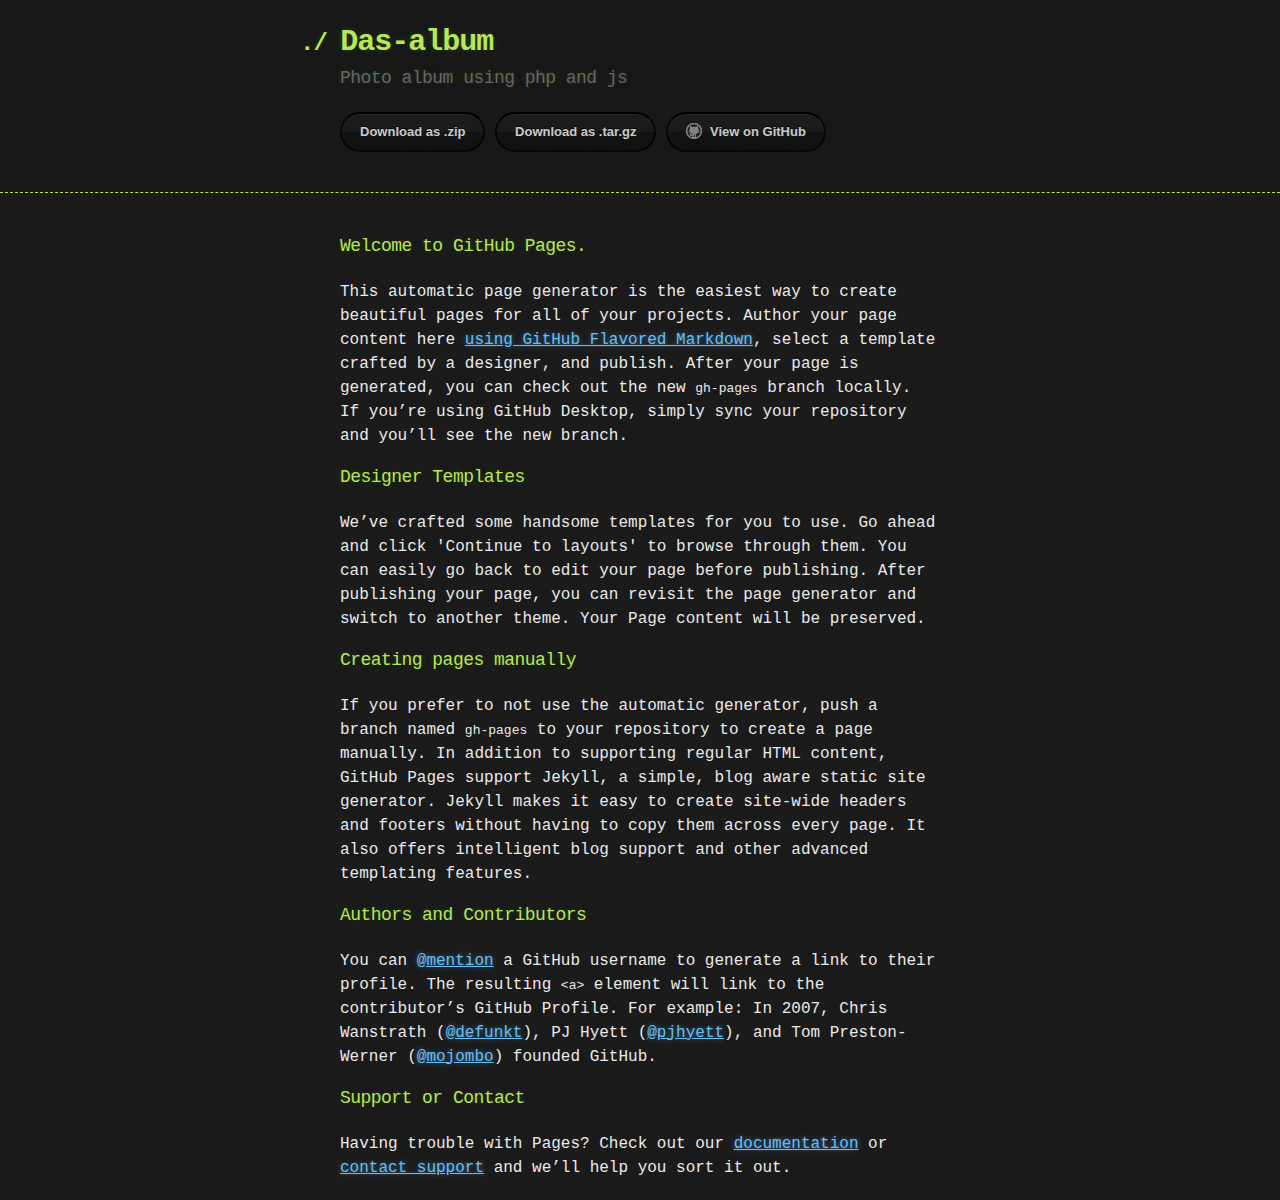
==== index.html @ 13e3c09c "Create gh-pages branch via GitHub" ====
<!DOCTYPE html>
<html>
  <head>
    <meta charset='utf-8'>
    <meta http-equiv="X-UA-Compatible" content="chrome=1">

    <link rel="stylesheet" type="text/css" href="stylesheets/stylesheet.css" media="screen">
    <link rel="stylesheet" type="text/css" href="stylesheets/github-dark.css" media="screen">
    <link rel="stylesheet" type="text/css" href="stylesheets/print.css" media="print">

    <title>Das-album by serby2016</title>
  </head>

  <body>

    <header>
      <div class="container">
        <h1>Das-album</h1>
        <h2>Photo album using php and js</h2>

        <section id="downloads">
          <a href="https://github.com/serby2016/das-album/zipball/master" class="btn">Download as .zip</a>
          <a href="https://github.com/serby2016/das-album/tarball/master" class="btn">Download as .tar.gz</a>
          <a href="https://github.com/serby2016/das-album" class="btn btn-github"><span class="icon"></span>View on GitHub</a>
        </section>
      </div>
    </header>

    <div class="container">
      <section id="main_content">
        <h3>
<a id="welcome-to-github-pages" class="anchor" href="#welcome-to-github-pages" aria-hidden="true"><span class="octicon octicon-link"></span></a>Welcome to GitHub Pages.</h3>

<p>This automatic page generator is the easiest way to create beautiful pages for all of your projects. Author your page content here <a href="https://guides.github.com/features/mastering-markdown/">using GitHub Flavored Markdown</a>, select a template crafted by a designer, and publish. After your page is generated, you can check out the new <code>gh-pages</code> branch locally. If you’re using GitHub Desktop, simply sync your repository and you’ll see the new branch.</p>

<h3>
<a id="designer-templates" class="anchor" href="#designer-templates" aria-hidden="true"><span class="octicon octicon-link"></span></a>Designer Templates</h3>

<p>We’ve crafted some handsome templates for you to use. Go ahead and click 'Continue to layouts' to browse through them. You can easily go back to edit your page before publishing. After publishing your page, you can revisit the page generator and switch to another theme. Your Page content will be preserved.</p>

<h3>
<a id="creating-pages-manually" class="anchor" href="#creating-pages-manually" aria-hidden="true"><span class="octicon octicon-link"></span></a>Creating pages manually</h3>

<p>If you prefer to not use the automatic generator, push a branch named <code>gh-pages</code> to your repository to create a page manually. In addition to supporting regular HTML content, GitHub Pages support Jekyll, a simple, blog aware static site generator. Jekyll makes it easy to create site-wide headers and footers without having to copy them across every page. It also offers intelligent blog support and other advanced templating features.</p>

<h3>
<a id="authors-and-contributors" class="anchor" href="#authors-and-contributors" aria-hidden="true"><span class="octicon octicon-link"></span></a>Authors and Contributors</h3>

<p>You can <a href="https://github.com/blog/821" class="user-mention">@mention</a> a GitHub username to generate a link to their profile. The resulting <code>&lt;a&gt;</code> element will link to the contributor’s GitHub Profile. For example: In 2007, Chris Wanstrath (<a href="https://github.com/defunkt" class="user-mention">@defunkt</a>), PJ Hyett (<a href="https://github.com/pjhyett" class="user-mention">@pjhyett</a>), and Tom Preston-Werner (<a href="https://github.com/mojombo" class="user-mention">@mojombo</a>) founded GitHub.</p>

<h3>
<a id="support-or-contact" class="anchor" href="#support-or-contact" aria-hidden="true"><span class="octicon octicon-link"></span></a>Support or Contact</h3>

<p>Having trouble with Pages? Check out our <a href="https://help.github.com/pages">documentation</a> or <a href="https://github.com/contact">contact support</a> and we’ll help you sort it out.</p>
      </section>
    </div>

    
  </body>
</html>
---- stylesheets/stylesheet.css ----
body {
  margin: 0;
  padding: 0;
  background: #151515 url("../images/bkg.png") 0 0;
  color: #eaeaea;
  font: 16px;
  line-height: 1.5;
  font-family: Monaco, "Bitstream Vera Sans Mono", "Lucida Console", Terminal, monospace;
}

/* General & 'Reset' Stuff */

.container {
  width: 90%;
  max-width: 600px;
  margin: 0 auto;
}

section {
  display: block;
  margin: 0 0 20px 0;
}

h1, h2, h3, h4, h5, h6 {
  margin: 0 0 20px;
}

li {
  line-height: 1.4 ;
}

/* Header, <header>
   header   - container
   h1       - project name
   h2       - project description
*/

header {
  background: rgba(0, 0, 0, 0.1);
  width: 100%;
  border-bottom: 1px dashed #b5e853;
  padding: 20px 0;
  margin: 0 0 40px 0;
}

header h1 {
  font-size: 30px;
  line-height: 1.5;
  margin: 0 0 0 -40px;
  font-weight: bold;
  font-family: Monaco, "Bitstream Vera Sans Mono", "Lucida Console", Terminal, monospace;
  color: #b5e853;
  text-shadow: 0 1px 1px rgba(0, 0, 0, 0.1),
               0 0 5px rgba(181, 232, 83, 0.1),
               0 0 10px rgba(181, 232, 83, 0.1);
  letter-spacing: -1px;
  -webkit-font-smoothing: antialiased;
}

header h1:before {
  content: "./ ";
  font-size: 24px;
}

header h2 {
  font-size: 18px;
  font-weight: 300;
  color: #666;
}

#downloads .btn {
  display: inline-block;
  text-align: center;
  margin: 0;
}

/* Main Content
*/

#main_content {
  width: 100%;
  -webkit-font-smoothing: antialiased;
}
section img {
  max-width: 100%
}

h1, h2, h3, h4, h5, h6 {
  font-weight: normal;
  font-family: Monaco, "Bitstream Vera Sans Mono", "Lucida Console", Terminal, monospace;
  color: #b5e853;
  letter-spacing: -0.03em;
  text-shadow: 0 1px 1px rgba(0, 0, 0, 0.1),
               0 0 5px rgba(181, 232, 83, 0.1),
               0 0 10px rgba(181, 232, 83, 0.1);
}

#main_content h1 {
  font-size: 30px;
}

#main_content h2 {
  font-size: 24px;
}

#main_content h3 {
  font-size: 18px;
}

#main_content h4 {
  font-size: 14px;
}

#main_content h5 {
  font-size: 12px;
  text-transform: uppercase;
  margin: 0 0 5px 0;
}

#main_content h6 {
  font-size: 12px;
  text-transform: uppercase;
  color: #999;
  margin: 0 0 5px 0;
}

dt {
  font-style: italic;
  font-weight: bold;
}

ul li {
  list-style: none;
}

ul li:before {
  content: ">>";
  font-family: Monaco, "Bitstream Vera Sans Mono", "Lucida Console", Terminal, monospace;
  font-size: 13px;
  color: #b5e853;
  margin-left: -37px;
  margin-right: 21px;
  line-height: 16px;
}

blockquote {
  color: #aaa;
  padding-left: 10px;
  border-left: 1px dotted #666;
}

pre {
  background: rgba(0, 0, 0, 0.9);
  border: 1px solid rgba(255, 255, 255, 0.15);
  padding: 10px;
  font-size: 14px;
  color: #b5e853;
  border-radius: 2px;
  -moz-border-radius: 2px;
  -webkit-border-radius: 2px;
  text-wrap: normal;
  overflow: auto;
  overflow-y: hidden;
}

table {
  width: 100%;
  margin: 0 0 20px 0;
}

th {
  text-align: left;
  border-bottom: 1px dashed #b5e853;
  padding: 5px 10px;
}

td {
  padding: 5px 10px;
}

hr {
  height: 0;
  border: 0;
  border-bottom: 1px dashed #b5e853;
  color: #b5e853;
}

/* Buttons
*/

.btn {
  display: inline-block;
  background: -webkit-linear-gradient(top, rgba(40, 40, 40, 0.3), rgba(35, 35, 35, 0.3) 50%, rgba(10, 10, 10, 0.3) 50%, rgba(0, 0, 0, 0.3));
  padding: 8px 18px;
  border-radius: 50px;
  border: 2px solid rgba(0, 0, 0, 0.7);
  border-bottom: 2px solid rgba(0, 0, 0, 0.7);
  border-top: 2px solid rgba(0, 0, 0, 1);
  color: rgba(255, 255, 255, 0.8);
  font-family: Helvetica, Arial, sans-serif;
  font-weight: bold;
  font-size: 13px;
  text-decoration: none;
  text-shadow: 0 -1px 0 rgba(0, 0, 0, 0.75);
  box-shadow: inset 0 1px 0 rgba(255, 255, 255, 0.05);
}

.btn:hover {
  background: -webkit-linear-gradient(top, rgba(40, 40, 40, 0.6), rgba(35, 35, 35, 0.6) 50%, rgba(10, 10, 10, 0.8) 50%, rgba(0, 0, 0, 0.8));
}

.btn .icon {
  display: inline-block;
  width: 16px;
  height: 16px;
  margin: 1px 8px 0 0;
  float: left;
}

.btn-github .icon {
  opacity: 0.6;
  background: url("../images/blacktocat.png") 0 0 no-repeat;
}

/* Links
   a, a:hover, a:visited
*/

a {
  color: #63c0f5;
  text-shadow: 0 0 5px rgba(104, 182, 255, 0.5);
}

/* Clearfix */

.cf:before, .cf:after {
  content:"";
  display:table;
}

.cf:after {
  clear:both;
}

.cf {
  zoom:1;
}
---- stylesheets/github-dark.css ----
/*
   Copyright 2014 GitHub Inc.

   Licensed under the Apache License, Version 2.0 (the "License");
   you may not use this file except in compliance with the License.
   You may obtain a copy of the License at

       http://www.apache.org/licenses/LICENSE-2.0

   Unless required by applicable law or agreed to in writing, software
   distributed under the License is distributed on an "AS IS" BASIS,
   WITHOUT WARRANTIES OR CONDITIONS OF ANY KIND, either express or implied.
   See the License for the specific language governing permissions and
   limitations under the License.

*/

.pl-c /* comment */ {
  color: #969896;
}

.pl-c1      /* constant, markup.raw, meta.diff.header, meta.module-reference, meta.property-name, support, support.constant, support.variable, variable.other.constant */,
.pl-s .pl-v /* string variable */ {
  color: #0099cd;
}

.pl-e  /* entity */,
.pl-en /* entity.name */ {
  color: #9774cb;
}

.pl-s .pl-s1 /* string source */,
.pl-smi      /* storage.modifier.import, storage.modifier.package, storage.type.java, variable.other, variable.parameter.function */ {
  color: #ddd;
}

.pl-ent /* entity.name.tag */ {
  color: #7bcc72;
}

.pl-k /* keyword, storage, storage.type */ {
  color: #cc2372;
}

.pl-pds              /* punctuation.definition.string, string.regexp.character-class */,
.pl-s                /* string */,
.pl-s .pl-pse .pl-s1 /* string punctuation.section.embedded source */,
.pl-sr               /* string.regexp */,
.pl-sr .pl-cce       /* string.regexp constant.character.escape */,
.pl-sr .pl-sra       /* string.regexp string.regexp.arbitrary-repitition */,
.pl-sr .pl-sre       /* string.regexp source.ruby.embedded */ {
  color: #3c66e2;
}

.pl-v /* variable */ {
  color: #fb8764;
}

.pl-id /* invalid.deprecated */ {
  color: #e63525;
}

.pl-ii /* invalid.illegal */ {
  background-color: #e63525;
  color: #f8f8f8;
}

.pl-sr .pl-cce /* string.regexp constant.character.escape */ {
  color: #7bcc72;
  font-weight: bold;
}

.pl-ml /* markup.list */ {
  color: #c26b2b;
}

.pl-mh        /* markup.heading */,
.pl-mh .pl-en /* markup.heading entity.name */,
.pl-ms        /* meta.separator */ {
  color: #264ec5;
  font-weight: bold;
}

.pl-mq /* markup.quote */ {
  color: #00acac;
}

.pl-mi /* markup.italic */ {
  color: #ddd;
  font-style: italic;
}

.pl-mb /* markup.bold */ {
  color: #ddd;
  font-weight: bold;
}

.pl-md /* markup.deleted, meta.diff.header.from-file */ {
  background-color: #ffecec;
  color: #bd2c00;
}

.pl-mi1 /* markup.inserted, meta.diff.header.to-file */ {
  background-color: #eaffea;
  color: #55a532;
}

.pl-mdr /* meta.diff.range */ {
  color: #9774cb;
  font-weight: bold;
}

.pl-mo /* meta.output */ {
  color: #264ec5;
}
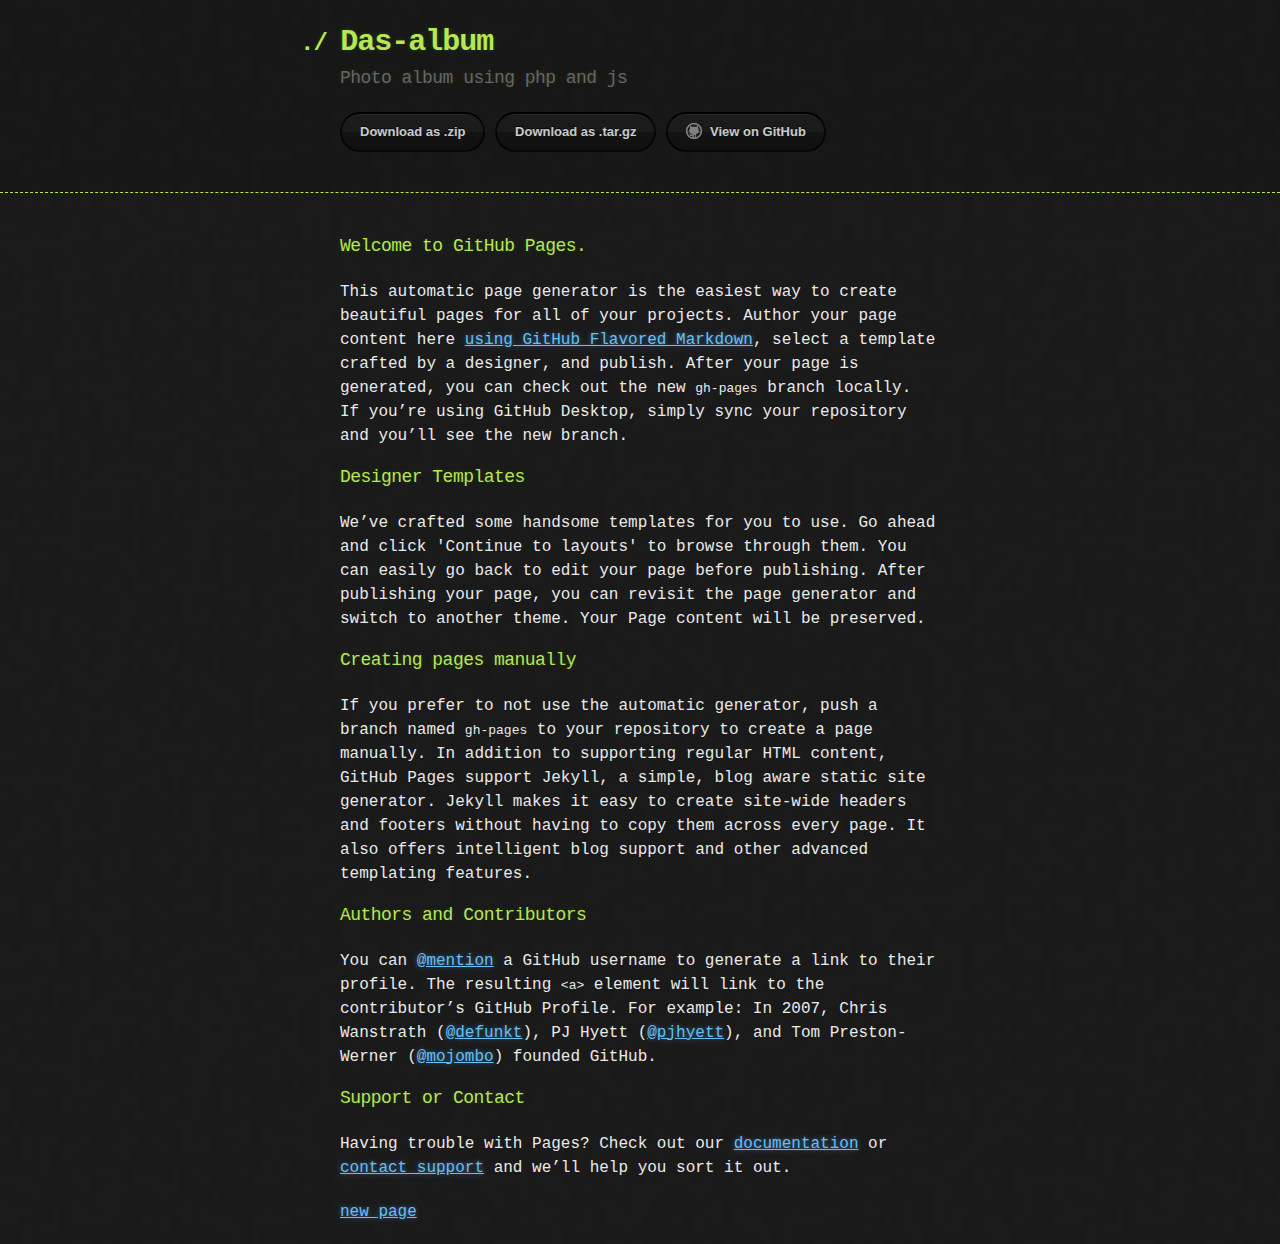
==== commit f917240e: "first page" ====
--- a/index.html
+++ b/index.html
@@ -53,6 +53,9 @@
 
 <p>Having trouble with Pages? Check out our <a href="https://help.github.com/pages">documentation</a> or <a href="https://github.com/contact">contact support</a> and we’ll help you sort it out.</p>
       </section>
+        <section> 
+            <a href="new.html">new page</a>
+        </section>
     </div>
 
     
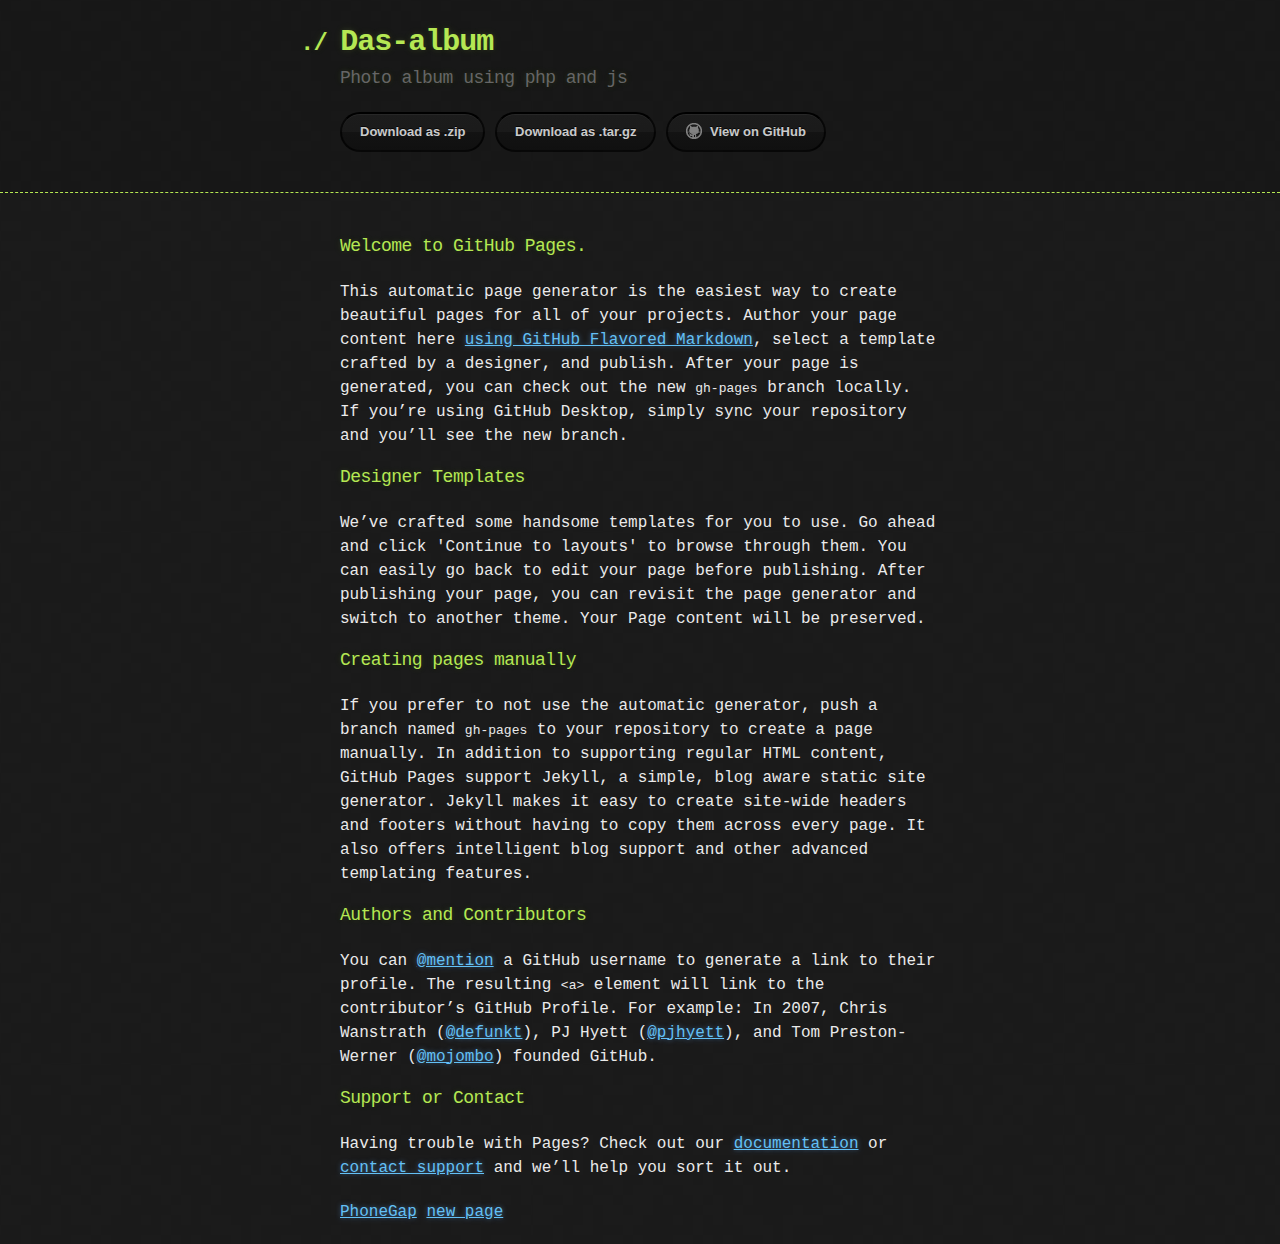
==== commit e3c96c98: "first example" ====
--- a/index.html
+++ b/index.html
@@ -54,6 +54,7 @@
 <p>Having trouble with Pages? Check out our <a href="https://help.github.com/pages">documentation</a> or <a href="https://github.com/contact">contact support</a> and we’ll help you sort it out.</p>
       </section>
         <section> 
+            <a href="phoneGap/index.html">PhoneGap</a>
             <a href="new.html">new page</a>
         </section>
     </div>
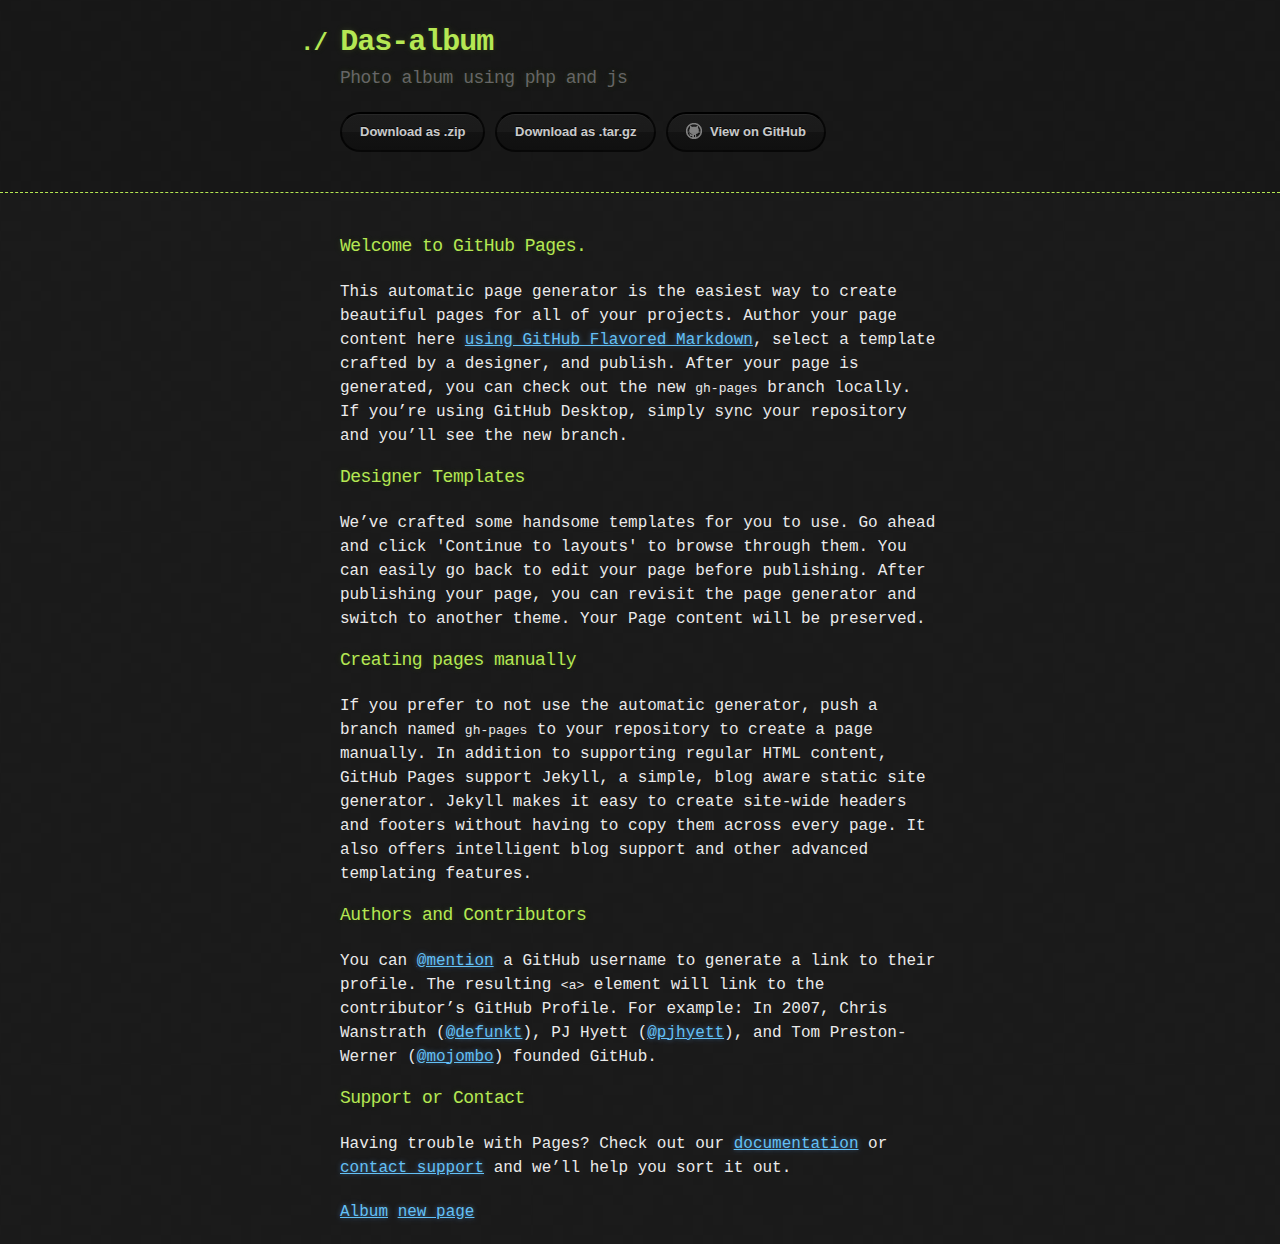
==== commit 4572ba0b: "first example" ====
--- a/index.html
+++ b/index.html
@@ -54,7 +54,7 @@
 <p>Having trouble with Pages? Check out our <a href="https://help.github.com/pages">documentation</a> or <a href="https://github.com/contact">contact support</a> and we’ll help you sort it out.</p>
       </section>
         <section> 
-            <a href="phoneGap/index.html">PhoneGap</a>
+            <a href="album.html">Album</a>
             <a href="new.html">new page</a>
         </section>
     </div>
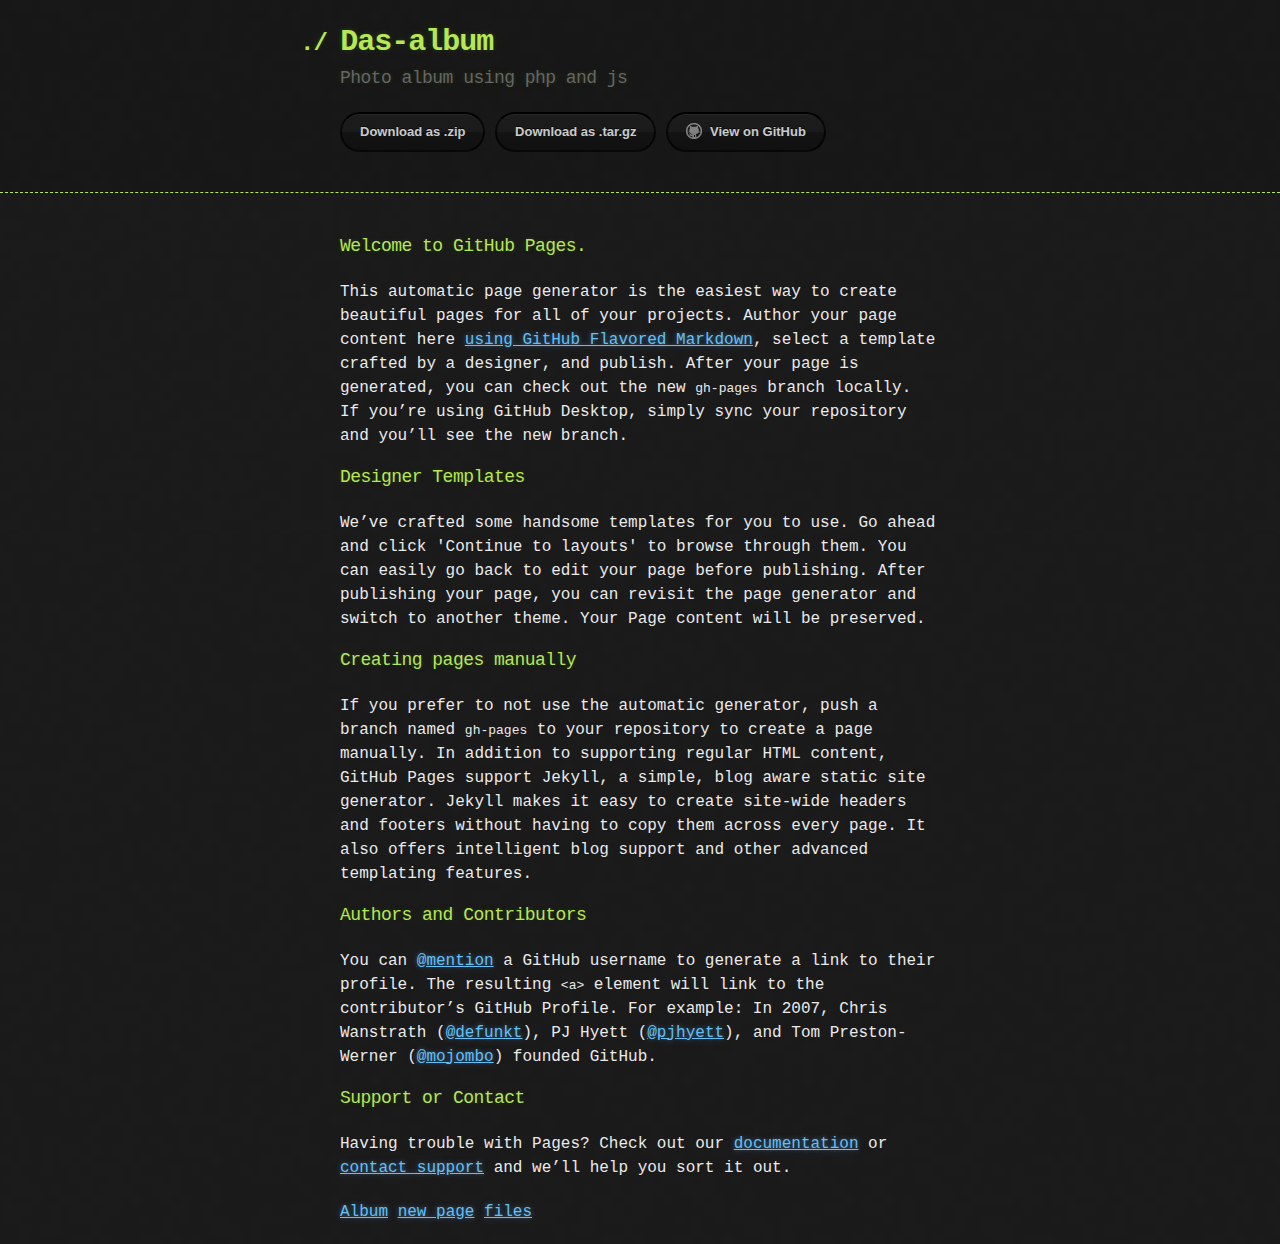
==== commit 2f4b76eb: "fileread" ====
--- a/index.html
+++ b/index.html
@@ -56,6 +56,7 @@
         <section> 
             <a href="album.html">Album</a>
             <a href="new.html">new page</a>
+            <a href="album/readFiles.html">files</a>
         </section>
     </div>
 
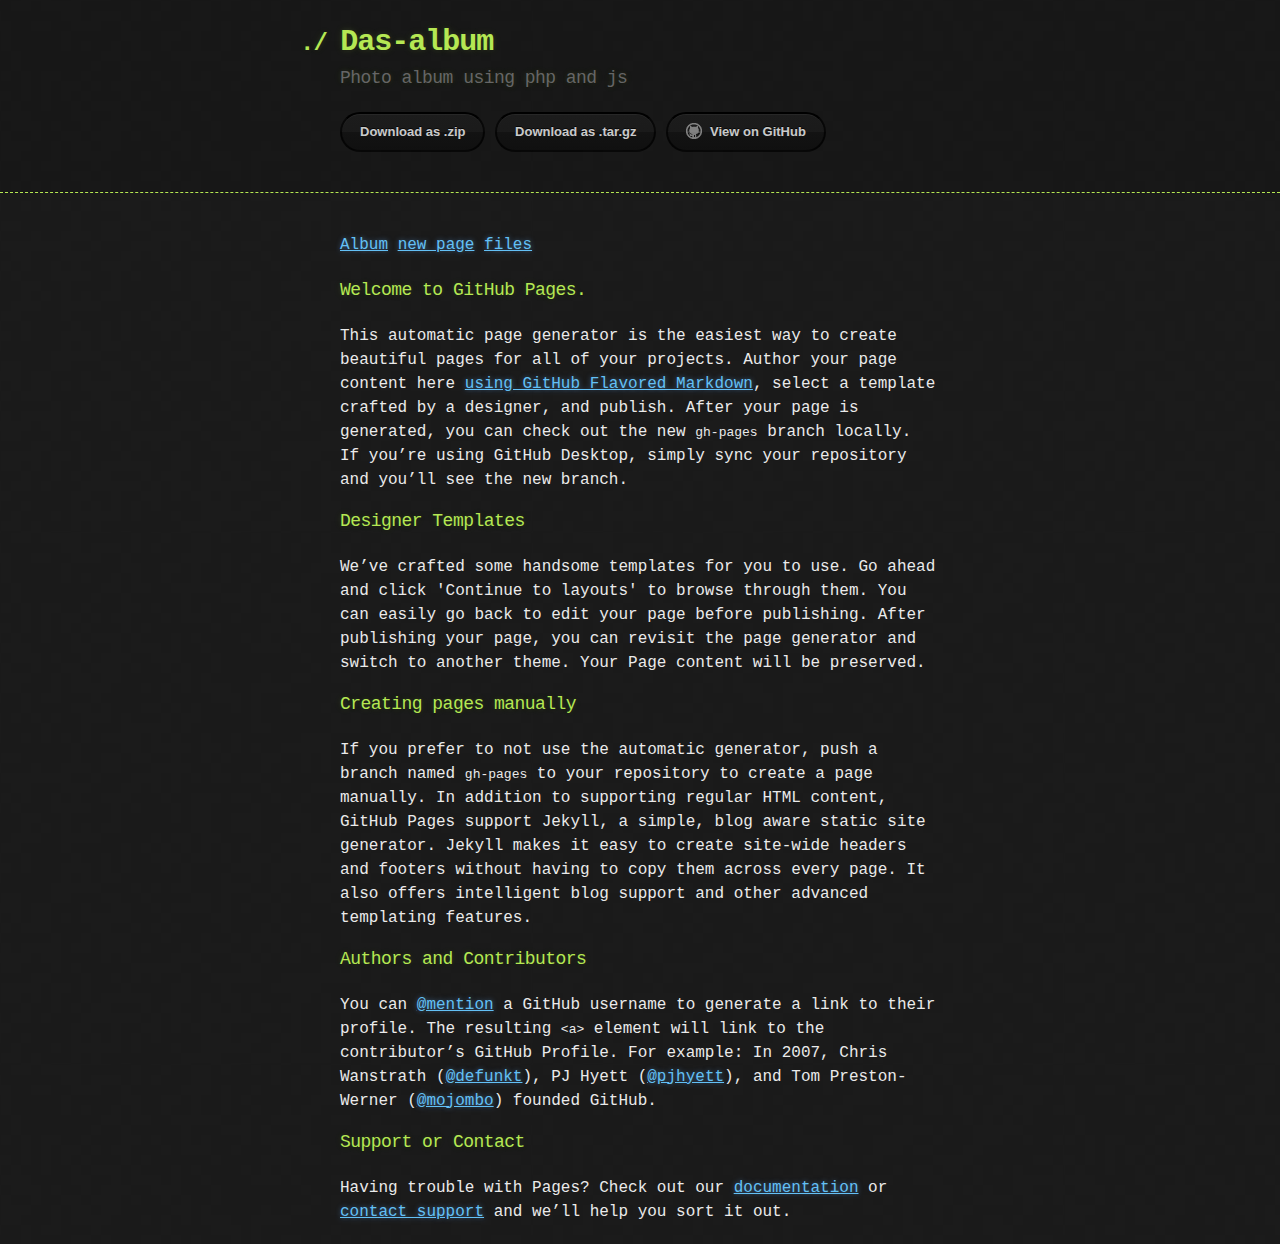
==== commit 13f7c99a: "fileread" ====
--- a/index.html
+++ b/index.html
@@ -27,6 +27,11 @@
     </header>
 
     <div class="container">
+        <section> 
+            <a href="album.html">Album</a>
+            <a href="new.html">new page</a>
+            <a href="album/mobile.html">files</a>
+        </section>
       <section id="main_content">
         <h3>
 <a id="welcome-to-github-pages" class="anchor" href="#welcome-to-github-pages" aria-hidden="true"><span class="octicon octicon-link"></span></a>Welcome to GitHub Pages.</h3>
@@ -53,11 +58,7 @@
 
 <p>Having trouble with Pages? Check out our <a href="https://help.github.com/pages">documentation</a> or <a href="https://github.com/contact">contact support</a> and we’ll help you sort it out.</p>
       </section>
-        <section> 
-            <a href="album.html">Album</a>
-            <a href="new.html">new page</a>
-            <a href="album/readFiles.html">files</a>
-        </section>
+        
     </div>
 
     
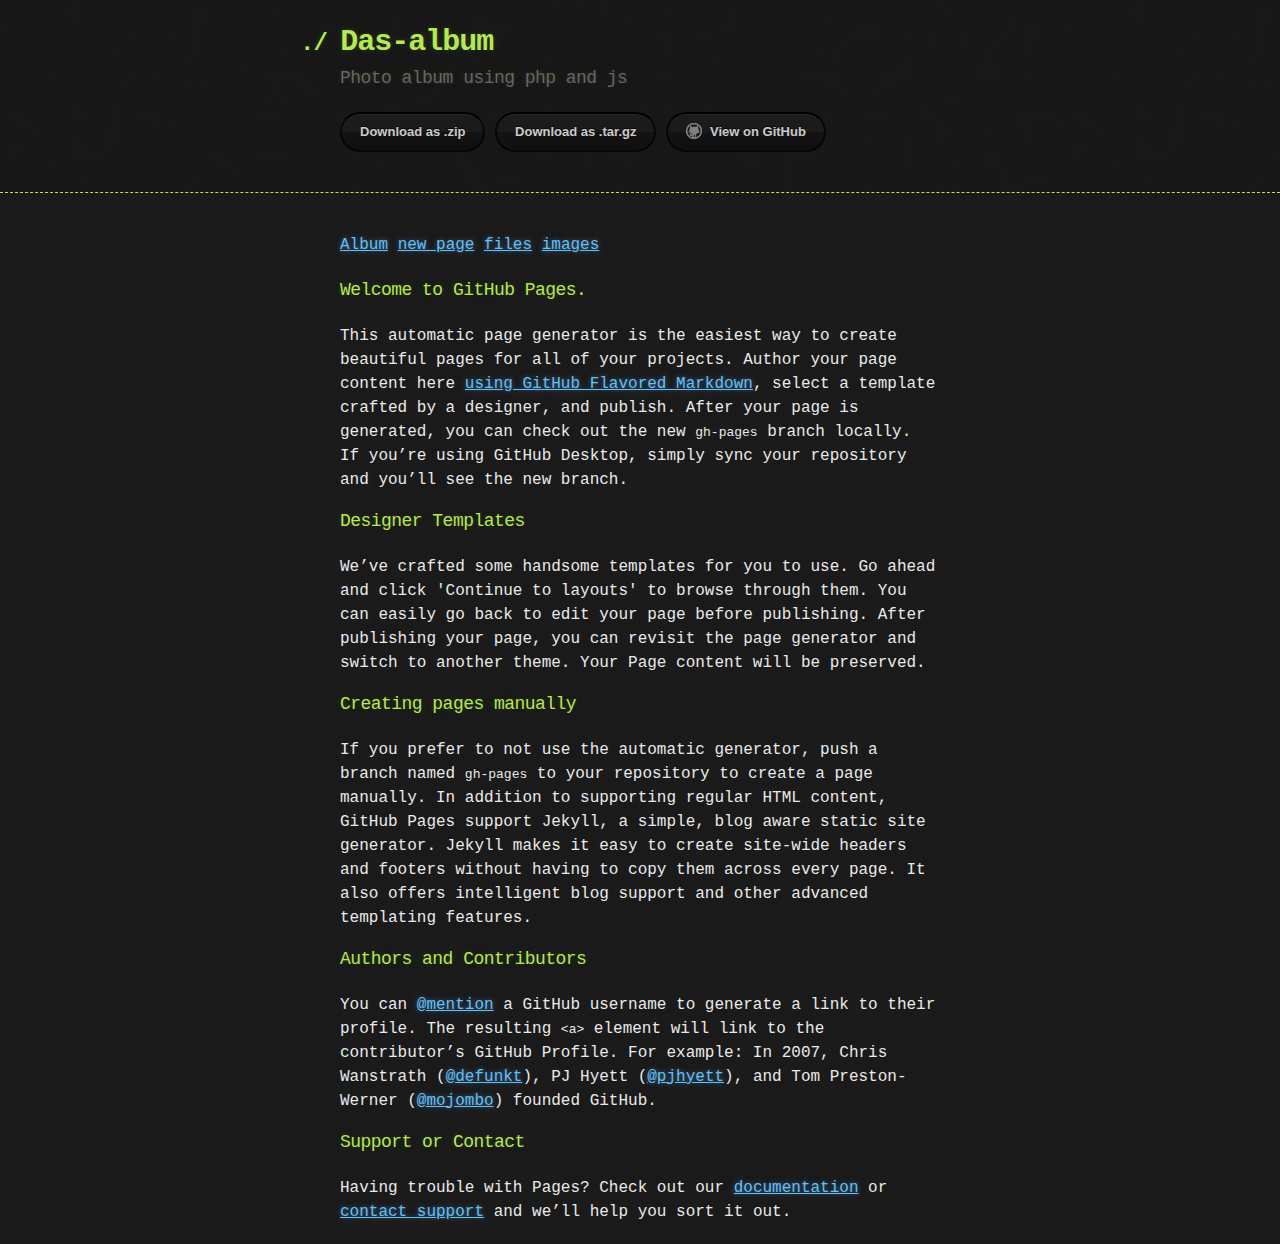
==== commit a167d390: "fileread" ====
--- a/index.html
+++ b/index.html
@@ -31,6 +31,8 @@
             <a href="album.html">Album</a>
             <a href="new.html">new page</a>
             <a href="album/mobile.html">files</a>
+            <a href="album/readFiles.html">images</a>
+            
         </section>
       <section id="main_content">
         <h3>
